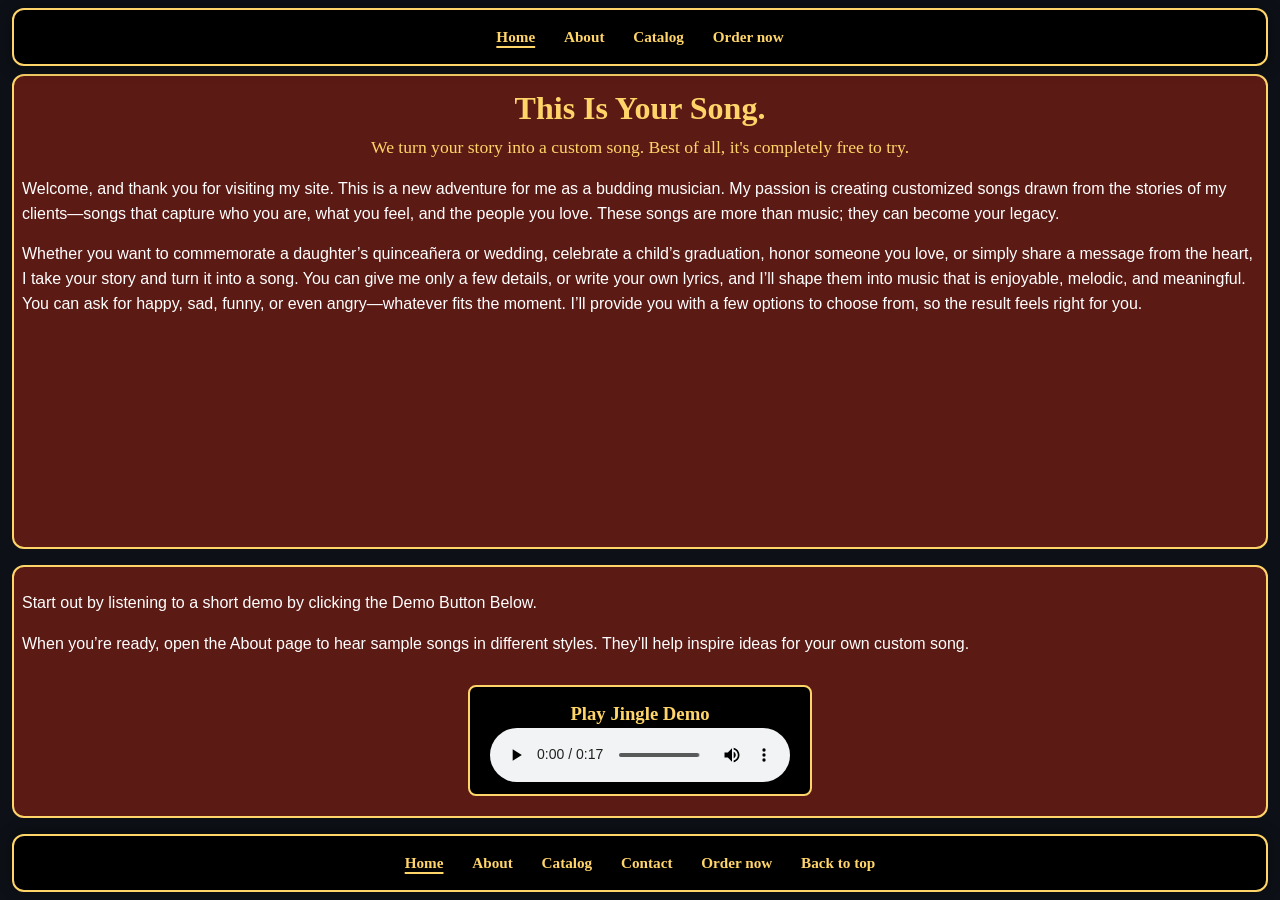
==== index.html @ 891275bf "feature: Created a shared partial footer and top nav section." ====
<!doctype html>
<html lang="en" data-site-page="home" data-site-section="root">

<head>
    <meta charset="utf-8" />
    <meta name="viewport" content="width=device-width, initial-scale=1, viewport-fit=cover" />
    <title>This Is Your Song — Home</title>
    <link rel="stylesheet" href="assets/style.css">
</head>

<body id="top">

    <nav class="site-nav" aria-label="Main navigation">
        <div class="site-nav-inner" id="site-nav-inner"></div>
    </nav>

    <!-- *<header class="card">* is the HOMEPAGE HEADER SECTION. <header> contains <h1> and <h2> for accessibility and semantic structure. The .card class applies the site’s framed card style to visually separate this section from the main content and footer.  
  
    - *<h1>*: Defines the primary heading of the page ("This Is Your Song"), critical for screen readers and SEO.
    - *<h2>*: Provides a supporting subtitle that gives more context to the site purpose.

    Placing them at the top establishes the visual and structural hierarchy immediately when the page loads.
-->
    <header class="card">
        <h1>This Is Your Song.</h1>
        <h2>We turn your story into a custom song. Best of all,
            it's completely free to try.</h2>
        <div class="inner-box">
            <p>Welcome, and thank you for visiting my site. This is a new adventure for me as a budding musician. My
                passion is creating customized songs drawn from the stories of my clients—songs that capture who you
                are, what you feel, and the people you love. These songs are more than music; they can become your
                legacy.</p>
            <p>Whether you want to commemorate a daughter’s quinceañera or wedding, celebrate a child’s graduation,
                honor someone you love, or simply share a message from the heart, I take your story and turn it into a
                song. You can give me only a few details, or write your own lyrics, and I’ll shape them into music that
                is enjoyable, melodic, and meaningful. You can ask for happy, sad, funny, or even angry—whatever fits
                the moment. I’ll provide you with a few options to choose from, so the result feels right for you.</p>
        </div>
    </header>

    <!-- *<main class="card">*: "<main>"" is the HTML5 element for the primary content of the page. It signals to browsers, search engines, and assistive technologies which part of the page is the main content.

    The *.card* class applies the site’s framed card style to visually separate this section from the header and footer.
  
    Placed here (immediately after <header>) so the user and screen readers encounter the core content first,   following a logical top-down structure.
-->
    <main class="card">

        <!-- *<div class="inner-box">* is a CONTENT WRAPPER FOR HOMEPAGE TEXT. It Groups all paragraph elements into a vertical column inside the <main> card.
  
    The .inner-box class adds padding and spacing to improve readability. This separation allows the written content to be styled independently from other elements like the audio player. 

    It is used here to logically segment the introduction from the demo player that follows. This grouping improves readability and visual structure by creating a distinct section for the introductory text.
-->
        <div class="inner-box">

            <p>
                Start out by listening to a short demo by clicking the Demo Button Below.</p>

            <p>When you’re ready, open the About page to hear sample songs in different styles.
                They’ll help inspire ideas for your own custom song.</p>
        </div>

        <!-- *<div class="jingle-box">* is the jingle demo AUDIO DEMO CONTAINER. It uses an embedded audio player so visitors can play the jingle without leaving the page. 
    
This <div> visually isolates the player from the surrounding text using a black background and gold border for emphasis.

The .jingle-box class applies custom styling (background, border, padding) to make the section stand out and signal interactivity to the user.

Placed directly after the introductory text to allow users to hear a sample before exploring further. While this could technically appear elsewhere on the page, placing it here follows a logical content-first, example-second flow that enhances usability and storytelling.
-->
        <div class="jingle-box">
            <h3>Play Jingle Demo</h3>

            <!-- *<audio controls>*: is an HTML5 AUDIO PLAYER ELEMENT. It allows users to play, pause, and control playback of an embedded audio file directly within the page using their browser's built-in media controls.

The controls attribute adds a visible interface (play/pause, timeline, volume) without requiring custom JavaScript. This ensures consistent cross-browser functionality and accessibility. 

Using the native <audio> tag avoids external plugins and provides a lightweight way to deliver audio content.

Placed inside the .jingle-box container to keep the player visually isolated and stylistically distinct from the surrounding content. If moved outside this context, it would lose its design framing and potentially confuse the visual flow of the page.
-->
            <audio controls>


                <!-- *<source src="assets/jingle.mp3" type="audio/mpeg">*: is the AUDIO SOURCE FILE for the embedded player above. It tells the <audio> element where to find the media file and what format it’s in, enabling the browser to decode and play it.

The src attribute points to a local MP3 file inside the assets directory. The type attribute explicitly declares it as audio/mpeg, which helps browsers determine compatibility and preload decisions.

Placed directly inside the <audio> element to link the playback controls with the actual media content. If omitted, the player would still render but would be non-functional.
-->
                <source src="assets/audio/jingle.mp3" type="audio/mpeg">

                <!-- *Your browser does not support the audio element.*: is the AUDIO FALLBACK MESSAGE. It displays a plain text notice to users whose browsers do not support the HTML5 <audio> element.

This ensures graceful degradation: even if the player cannot render, users receive feedback rather than seeing a blank space. While this situation is rare in modern browsers, the fallback maintains accessibility and communicates intent clearly.

Placed as the inner content of the <audio> element, so it is only shown when necessary — i.e., if the audio cannot load or play. Removing it would result in a silent failure on unsupported browsers.
-->
                Your browser does not support the audio element.
            </audio>
        </div>
    </main>

    <footer class="site-footer-nav" aria-label="Footer navigation">
        <div class="site-nav-inner" id="site-footer-inner"></div>
    </footer>
    <script src="assets/js/site-include.js" defer></script>
</body>

</html>
---- assets/style.css ----
/* style.css
   Stylesheet for Both Pages of This is your Song website */

/*This page intentionlally has exstensive comments to explain the CSS rules. It is a class project and will be used for future refentce when creating other pages*/
/* ===========================================================
   GLOBAL STYLES
   These rules apply to every page. They set the site colors,
   the page layout (header / main / footer), shared typography,
   link behavior, and reusable classes you can apply anywhere.
   =========================================================== */

/* 
THEME COLOR VARIABLES
This is the :root selector, which defines global CSS custom properties (variables). 
These values can be reused across the stylesheet to ensure consistent theming and simplify updates.

Each variable represents a visual role in the design:
--amber: Button background color
--bg:    Page background color
--card:  Background for card-style containers
--gold:  Accent color for borders and headers
--text:  Default body text color

By changing a value here, the entire site updates accordingly — a scalable, maintainable approach to theming.
*/
:root {
    --amber: #ff9a1f;
    --bg: #0d1117;
    --card: #5c1a14;
    --gold: #ffd56a;
    --text: #ffffff;
}

/* 
BASE PAGE LAYOUT GRID
Applies a 3-row grid to the entire body of the page:
- Row 1: <header> (auto height)
- Row 2: <main> (grows to fill available space)
- Row 3: <footer> (auto height)

This grid ensures consistent structure and vertical alignment on all pages.

*/
html {
    box-sizing: border-box;
    width: 100%;
    height: 100%;
    overflow-x: hidden;
    overflow-y: auto;
}

*,
*::before,
*::after {
    box-sizing: inherit;
}

body {
    margin: 0;
    width: 100%;
    min-height: 100vh;
    display: grid;
    grid-template-rows: auto 1fr auto;
    background: var(--bg);
    color: var(--text);
    font-family: Arial, sans-serif;
    line-height: 1.55;
    overflow-x: hidden;
    overflow-y: auto;
}

/* Wide screens (e.g. 2560×1440): no horizontal scrollbar; content stays within viewport */
@media (min-width: 769px) {
    html {
        overflow-x: clip;
    }

    body {
        overflow-x: clip;
    }
}

/* Grid/flex children can shrink so wide viewports do not gain a horizontal scrollbar */
body > * {
    min-width: 0;
    max-width: 100%;
}

/* 
GLOBAL HEADING STYLES
Ensures all headings use Georgia for contrast, and removes default spacing.

Used for <h1>, <h2>, and <h3> across all pages, to maintain brand consistency.
*/
h1,
h2,
h3 {
    color: var(--gold);
    font-family: Georgia, serif;
    margin: 0;
    padding: 0;
}

/* 
HEADER ALIGNMENT
Centers the <h1> and <h2> inside header elements for symmetry and readability.
Also softens <h2> appearance with smaller size and lighter weight.
*/
header h1,
header h2 {
    text-align: center;
}

header h2 {
    font-size: 1.1rem;
    font-weight: normal;
}

/* 
LINK STYLING
Makes anchor links amber for visibility and underlines them on hover to indicate interactivity.
*/
a {
    color: #ffb347;
    text-decoration: none;
}

a:hover {
    text-decoration: underline;
}

/* ===========================================================
   GLOBAL UTILITY CLASSES
   These classes can be reused on any page.
   =========================================================== */

/* 
.btn — UNIVERSAL BUTTON STYLE
Creates a stylized button using a <a> tag or any other inline element.

- Fixed height (56px, ~1 inch)
- Centered label using flexbox
- Uses the --amber and --gold theme colors
- Applies padding and border radius for visual polish

Designed to visually stand out while remaining flexible in layout.
*/
.btn {
    background: var(--amber);
    border: 2px solid var(--gold);
    border-radius: 8px;
    box-sizing: border-box;
    color: #000;
    display: flex;
    justify-content: center;
    align-items: center;
    font-weight: bold;
    height: 56px;
    padding: 0 .5rem;
    text-align: center;
    text-decoration: none;
    width: 20%;
}

/* 
.btn HOVER EFFECT
Brightens the button fill when hovered to give feedback to the user.
*/
.btn:hover {
    background: #ffb347;
}

/* 
.button-row — FLEX CONTAINER FOR BUTTONS
Horizontally aligns a row of buttons using flexbox. 
Buttons automatically wrap to a new line if the screen is too narrow.

- No vertical spacing between lines
- Horizontal gap between buttons
- Keeps layout compact and centered
*/
.button-row {
    display: flex;
    flex-wrap: wrap;
    justify-content: center;
    gap: 0 12px;
    padding: 0.5rem;
}

/* 
.button-row .btn — BUTTON RESIZING RULES
Applies sizing rules for buttons inside .button-row.

- Prevents buttons from stretching
- Ensures they remain usable on smaller screens
- Centers button text for consistency
*/
.button-row .btn {
    flex: 0 1 auto;
    min-width: 120px;
    text-align: center;
}

/* 
.card — FRAMED CONTAINER
Used for header, main content, and footer containers.
Gives each section a boxed appearance with padding, border, and radius.

- Uses max width of 92% viewport or 1920px for readability
- Adds spacing between elements vertically
*/
.card {
    background: var(--card);
    border: 2px solid var(--gold);
    border-radius: 12px;
    color: var(--text);
    display: flex;
    flex-direction: column;
    gap: 0 12px;
    margin: 8px auto;
    padding: 8px;
    width: min(1920px, calc(100% - 24px));
    max-width: 100%;
}

/* 
Ensures media like audio, video, and iframes don't overflow the .card container.
Maintains clean layout and containment.
*/
.card audio,
.card video,
.card iframe {
    max-width: 100%;
    display: block;
}

/* 
MAIN HEADING ALIGNMENT
Centers headings inside <main> for consistency with header titles and demo sections.
*/
main h1,
main h2,
main h3,
main h4,
main h5,
main h6 {
    text-align: center;
}

/* 
TEXT ALIGNMENT UTILITIES
Utility classes for aligning text without affecting layout:
- text-center, text-left, etc.
- Reusable across any element or container
*/
.text-center {
    text-align: center;
}

.text-justify {
    text-align: justify;
}

.text-left {
    text-align: left;
}

.text-right {
    text-align: right;
}

.form-field {
  width: 100%;
  max-width: min(600px, 100%);
  padding: 8px;
  margin-bottom: 10px;
  border: 1px solid var(--gold);
  border-radius: 4px;
  background-color: #000;
  color: var(--gold);
  box-sizing: border-box;
}

.form-field:focus {
  outline: none;
  border-color: var(--amber);
  background-color: #111;
}

.form-disclaimer {
  font-size: 0.8rem;
  line-height: 1.45;
  color: #c9a860;
  margin: 0.35rem 0 1rem;
  max-width: min(1200px, 100%);
}

@media (min-width: 769px) {
  .form-field {
    max-width: min(1200px, 100%);
  }
}

@media (max-width: 768px) {
  .form-field {
    max-width: 100%;
  }

  input.form-field[type="text"],
  input.form-field[type="email"] {
    min-height: 44px;
  }

  textarea.form-field {
    min-height: 10rem;
    height: auto;
    resize: vertical;
    field-sizing: content;
  }
}


/* ===========================================================
   INDEX PAGE STYLES
   These classes are used only on index.html
   =========================================================== */

/* 
.jingle-box — AUDIO PLAYER CONTAINER
Visually separates the audio player from the body text.

- Black background with gold border to draw attention
- Centered content and internal padding for clarity
*/
.jingle-box {
    background: #000;
    border: 2px solid var(--gold);
    border-radius: 8px;
    display: inline-block;
    margin: 12px auto;
    padding: 12px 20px;
    text-align: center;
    max-width: 100%;
    box-sizing: border-box;
}

/* 
.jingle-box a — STYLIZED AUDIO TEXT LINK
Applies standout style to any text links placed in the jingle box.
*/
.jingle-box a {
    color: var(--gold);
    display: block;
    font-size: 1.05rem;
    font-weight: bold;
    text-decoration: none;
}

/* ===========================================================
   ABOUT PAGE STYLES
   Used on about.html (samples + order form)
   =========================================================== */

/* 
.note-box — EXPLANATORY TEXT BLOCK
Compact text container placed below the About page heading.

- Black background, gold text
- Styled to match jingle-box but with smaller text
*/
.note-box {
    background: #000;
    border: 2px solid var(--gold);
    border-radius: 8px;
    color: var(--gold);
    font-size: 0.95rem;
    padding: 8px 12px;
    text-align: center;
}

.note-box h2 {
    font-size: 1.15rem;
    margin: 0 0 10px 0;
}

.note-box p {
    margin: 4px 0;
}

/* 
.grid-4col — SONG TILE GRID
Grid container for sample song players. Automatically fits four tiles per row on wide screens, and wraps as needed.

- Centered, max 800px width
- Flexible column sizing using minmax
*/
.grid-4col {
    display: grid;
    grid-template-columns: repeat(auto-fit, minmax(min(160px, 100%), 1fr));
    gap: 12px;
    max-width: min(800px, 100%);
    margin: 0 auto;
    padding: 0 12px;
    min-width: 0;
}

/* === Catalog Grid Layout === */

/*justify-center → centers the whole grid horizontally
    place-items-center → centers each .TIM tile in its grid cell both horizontally and vertically. */
.catalog-grid {
  display: grid;
  grid-template-columns: repeat(4, 1fr);
  gap: 1.5rem;
  justify-content: center;
}

.catalog-grid > .TIM {
  justify-self: center;
}

/* Responsive grid breakpoints */
@media (max-width: 1024px) {
  .catalog-grid {
    grid-template-columns: repeat(2, 1fr);
  }
}

@media (max-width: 640px) {
  .catalog-grid {
    grid-template-columns: 1fr;
  }
}


/* 
.TIM — SONG TILE
Each tile includes title, image, and audio player stacked vertically.

- Consistent 3-inch height and 2-inch width
- Keeps layout uniform across the sample grid
*/
.TIM {
    background: #000;
    border: 3px solid var(--gold);
    border-radius: 10px;
    box-sizing: border-box;
    display: grid;
    grid-template-rows: 1in 1in auto;
    min-height: 3in;
    height: auto;
    justify-items: center;
    align-content: start;
    padding: 0 6px;
    width: 2in;
}

/* 
.tile-title — TILE HEADER TEXT
Centers and styles the title of each song tile.
*/
.TIM .tile-title {
    width: 100%;
    display: flex;
    align-items: center;
    justify-content: center;
    text-align: center;
    color: var(--gold);
    font-size: .9rem;
    font-weight: 600;
    line-height: 1.15;
    margin: 0;
    padding: 0;
}

/* 
.tile-image — TILE IMAGE BLOCK
Centers and contains a 1x1in image inside the tile.
*/
.TIM .tile-image {
    width: 100%;
    height: 1in;
    display: flex;
    align-items: center;
    justify-content: center;
    margin: 0;
    padding: 0;
}

.TIM .tile-image img {
    width: 1in;
    height: 1in;
    object-fit: contain;
    display: block;
}

/* 
.tile-player — TILE AUDIO PLAYER
Contains and sizes the native audio player.
Ensures consistency in appearance and prevents overflow.
*/
.TIM .tile-player {
    width: 100%;
    display: flex;
    align-items: center;
    justify-content: center;
    margin: 0;
    padding: 0;
}

/* Catalog: audio + “Order similar” on one row (desktop); stacked on mobile */
.TIM .tile-player-inner {
    display: flex;
    flex-direction: row;
    align-items: center;
    justify-content: center;
    gap: 6px;
    width: 100%;
    max-width: 100%;
    box-sizing: border-box;
    flex-wrap: nowrap;
}

.TIM .tile-player audio {
    width: min(96px, 100%);
    max-width: 100%;
    height: 26px;
    display: block;
    margin: 0 auto;
    transform: scale(0.88);
    transform-origin: center center;
}

.TIM .tile-player-inner audio {
    margin: 0;
    flex-shrink: 0;
}

.TIM .btn-order-similar {
    flex: 0 1 auto;
    width: auto;
    max-width: 100%;
    min-width: 2.6rem;
    height: auto;
    min-height: 2.25rem;
    margin: 0;
    padding: 4px 6px;
    font-size: 0.58rem;
    line-height: 1.08;
    box-sizing: border-box;
    align-self: center;
    text-align: center;
    white-space: normal;
    border-width: 1px;
    display: inline-flex;
    flex-direction: column;
    align-items: center;
    justify-content: center;
}

.TIM .btn-order-similar .btn-order-stack {
    display: flex;
    flex-direction: column;
    align-items: center;
    justify-content: center;
    gap: 0;
    line-height: 1.05;
}

.TIM .btn-order-similar .btn-order-stack span {
    display: block;
}

/*
 * Catalog grid: fill the main card (no 1400px cap). Eight columns only when the
 * row is wide enough for ~8 × min tile width + gaps (~172px/col → ~1460px).
 * Below that, auto-fill drops to 7, 6… so play + order stay side by side.
 */
.catalog-page .grid-4col {
    width: 100%;
    max-width: 100%;
    min-width: 0;
    box-sizing: border-box;
}

@media (min-width: 769px) and (max-width: 1519px) {
    .catalog-page .grid-4col {
        grid-template-columns: repeat(auto-fill, minmax(172px, 1fr));
    }
}

@media (min-width: 1520px) {
    .catalog-page .grid-4col {
        grid-template-columns: repeat(8, minmax(0, 1fr));
    }
}

/* Tiles fill their grid cell so wide rows use space (play + order stay one row) */
.catalog-page .TIM {
    width: 100%;
    min-width: 0;
    max-width: none;
}

/* Catalog genre sections: labeled blocks of 8 songs, gold divider between each */
.catalog-page .catalog-main {
    display: flex;
    flex-direction: column;
    align-items: stretch;
    width: 100%;
    min-width: 0;
    gap: 0;
}

.catalog-page .catalog-section:not(:first-child) {
    border-top: 2px solid var(--gold);
    margin-top: 1.5rem;
    padding-top: 1.25rem;
}

.catalog-page .catalog-section-title {
    font-family: Georgia, serif;
    color: var(--gold);
    font-size: 1.35rem;
    font-weight: 600;
    text-align: center;
    margin: 0 0 0.85rem;
    padding: 0;
}

/* Top navigation — scrolls with page on desktop; pinned only in mobile (see @media below) */
.site-nav {
    position: relative;
    z-index: 2;
    background: #000;
    border: 2px solid var(--gold);
    border-radius: 12px;
    box-shadow: 0 2px 14px rgba(0, 0, 0, 0.5);
    width: min(1920px, calc(100% - 24px));
    max-width: 100%;
    margin: 8px auto 0;
}

.site-nav-inner {
    display: flex;
    flex-direction: row;
    flex-wrap: wrap;
    justify-content: center;
    align-items: center;
    gap: 0.25rem 1.5rem;
    width: 100%;
    max-width: 100%;
    margin: 0 auto;
    padding: 0.65rem 0.75rem;
    min-width: 0;
}

.site-nav a,
.site-footer-nav a {
    color: var(--gold);
    font-weight: 600;
    font-family: Georgia, "Times New Roman", serif;
    font-size: 0.95rem;
    text-decoration: none;
    padding: 0.3rem 0.15rem;
    background: transparent;
    border: none;
    border-radius: 0;
    -webkit-tap-highlight-color: transparent;
}

.site-nav a:hover,
.site-footer-nav a:hover {
    color: #fff;
    text-decoration: underline;
    text-underline-offset: 3px;
    filter: none;
}

.site-nav a[aria-current="page"],
.site-footer-nav a[aria-current="page"] {
    color: var(--gold);
    text-decoration: underline;
    text-underline-offset: 4px;
    text-decoration-thickness: 2px;
}

/* Footer navigation — matching .card border and radius */
.site-footer-nav {
    position: relative;
    z-index: 2;
    background: #000;
    border: 2px solid var(--gold);
    border-radius: 12px;
    box-shadow: 0 -2px 14px rgba(0, 0, 0, 0.45);
    margin: 8px auto;
    width: min(1920px, calc(100% - 24px));
    max-width: 100%;
}

/* Song grid — phones & small tablets: one card per row, vertical page scroll */
@media (max-width: 768px) {
    html,
    body {
        max-height: none;
    }

    body {
        display: block;
        min-height: 100vh;
        padding-top: calc(4.15rem + env(safe-area-inset-top, 0px));
    }

    .site-nav {
        position: fixed;
        top: calc(8px + env(safe-area-inset-top, 0px));
        left: max(12px, env(safe-area-inset-left, 0px));
        right: max(12px, env(safe-area-inset-right, 0px));
        width: auto;
        margin: 0;
        background: var(--card);
        border: 2px solid var(--gold);
        border-radius: 12px;
        box-shadow: 0 3px 10px rgba(0, 0, 0, 0.4);
        padding: 0.45rem 0.5rem 0.5rem;
        box-sizing: border-box;
    }

    .site-nav-inner {
        display: flex;
        width: 100%;
        max-width: none;
        margin: 0;
        padding: 0;
        gap: 6px;
        justify-content: stretch;
        align-items: stretch;
        flex-wrap: nowrap;
    }

    .site-nav a,
    .site-footer-nav a {
        flex: 1 1 0;
        min-width: 0;
        font-family: Arial, sans-serif;
        text-align: center;
        padding: 0.55rem 0.15rem;
        font-size: 0.75rem;
        font-weight: bold;
        color: #000;
        background: var(--amber);
        border: 2px solid var(--gold);
        border-radius: 6px;
        line-height: 1.2;
        text-decoration: none;
        text-decoration-thickness: unset;
    }

    .site-nav a[aria-current="page"],
    .site-footer-nav a[aria-current="page"] {
        background: var(--gold);
        color: #1a0a08;
        text-decoration: none;
    }

    .site-nav a:hover,
    .site-footer-nav a:hover {
        filter: brightness(1.06);
        color: #000;
        text-decoration: none;
    }

    .site-footer-nav {
        background: var(--card);
        border: 2px solid var(--gold);
        border-radius: 12px;
        padding: 0.45rem 0.5rem 0.5rem;
        margin: 8px auto;
        width: min(1920px, calc(100% - 24px));
        box-shadow: 0 -3px 10px rgba(0, 0, 0, 0.35);
        box-sizing: border-box;
    }

    .site-footer-nav .site-nav-inner {
        display: flex;
        width: 100%;
        max-width: none;
        margin: 0;
        padding: 0;
        gap: 6px;
        justify-content: stretch;
        align-items: stretch;
        flex-wrap: nowrap;
    }

    .grid-4col {
        display: flex;
        flex-direction: column;
        gap: 1rem;
        max-width: none;
        width: 100%;
        margin: 0;
        padding: 0 0.75rem 0.5rem;
        box-sizing: border-box;
    }

    .TIM {
        width: 100%;
        max-width: 100%;
        height: auto;
        box-sizing: border-box;
        grid-template-rows: auto auto auto;
        justify-self: stretch;
        padding: 0.85rem 1rem;
        gap: 0.35rem;
    }

    .TIM .tile-title {
        font-size: 1rem;
        padding-bottom: 0.25rem;
    }

    .TIM .tile-image {
        height: auto;
        min-height: 4.5rem;
    }

    .TIM .tile-image img {
        width: min(5.5rem, 28vw);
        height: min(5.5rem, 28vw);
    }

    .TIM .tile-player {
        width: 100%;
    }

    .TIM .tile-player-inner {
        flex-direction: column;
        align-items: center;
        justify-content: center;
        gap: 0.5rem;
        flex-wrap: nowrap;
    }

    .TIM .tile-player audio {
        width: min(100%, calc(100% - 2rem));
        max-width: 340px;
        height: 36px;
        transform: none;
        margin: 0 auto;
    }

    .TIM .btn-order-similar {
        width: 100%;
        max-width: 280px;
        flex: 0 0 auto;
        min-height: 40px;
        padding: 6px 10px;
        font-size: 0.72rem;
        border-width: 2px;
        white-space: normal;
        order: 1;
    }

    .TIM .tile-player-inner audio {
        order: 0;
    }
}

/* ===========================================================
   ORDER FORM (about page)
   =========================================================== */

.sample-order-box {
    display: block;
}

.order-confirmation {
    color: var(--gold);
    font-weight: bold;
    margin-top: 1rem;
}

.order-page .order-mail-hint {
    margin: 0 0 0.75rem;
}

/* ===========================================================
   RESPONSIVE FIXES FOR MOBILE DEVICES (≤ 600px)
   =========================================================== */

@media (max-width: 600px) {
    .btn {
        width: 100%;
        min-width: unset;
        max-width: 320px;
        margin: 0 auto 8px;
    }

    .button-row {
        flex-direction: column;
        align-items: stretch;
        padding-left: 1rem;
        padding-right: 1rem;
    }
}
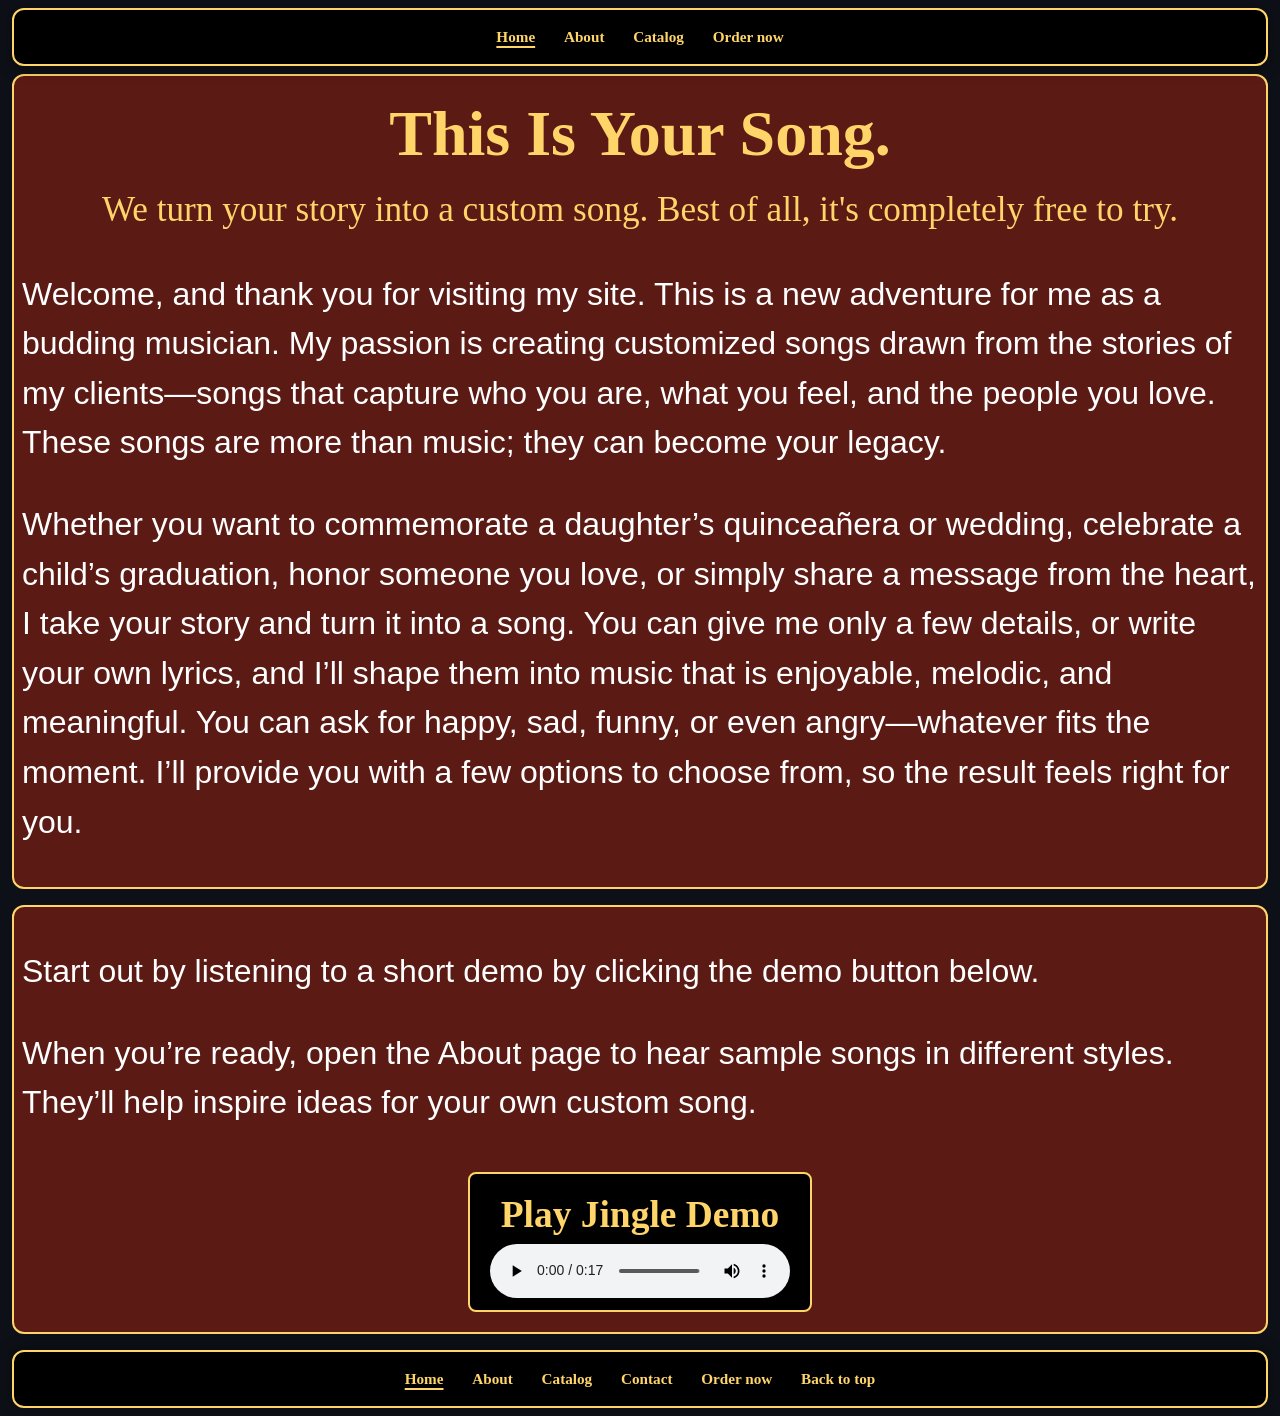
==== commit 3d49ac49: "Copy-edit site text: fix typos, punctuation, and mailto subject - About: Origin spelling, title-case" ====
--- a/index.html
+++ b/index.html
@@ -38,15 +38,15 @@
         </div>
     </header>
 
-    <!-- *<main class="card">*: "<main>"" is the HTML5 element for the primary content of the page. It signals to browsers, search engines, and assistive technologies which part of the page is the main content.
+    <!-- *<main class="card">*: "<main>" is the HTML5 element for the primary content of the page. It signals to browsers, search engines, and assistive technologies which part of the page is the main content.
 
     The *.card* class applies the site’s framed card style to visually separate this section from the header and footer.
   
-    Placed here (immediately after <header>) so the user and screen readers encounter the core content first,   following a logical top-down structure.
+    Placed here (immediately after <header>) so the user and screen readers encounter the core content first, following a logical top-down structure.
 -->
     <main class="card">
 
-        <!-- *<div class="inner-box">* is a CONTENT WRAPPER FOR HOMEPAGE TEXT. It Groups all paragraph elements into a vertical column inside the <main> card.
+        <!-- *<div class="inner-box">* is a CONTENT WRAPPER FOR HOMEPAGE TEXT. It groups all paragraph elements into a vertical column inside the <main> card.
   
     The .inner-box class adds padding and spacing to improve readability. This separation allows the written content to be styled independently from other elements like the audio player. 
 
@@ -55,7 +55,7 @@
         <div class="inner-box">
 
             <p>
-                Start out by listening to a short demo by clicking the Demo Button Below.</p>
+                Start out by listening to a short demo by clicking the demo button below.</p>
 
             <p>When you’re ready, open the About page to hear sample songs in different styles.
                 They’ll help inspire ideas for your own custom song.</p>
--- a/assets/style.css
+++ b/assets/style.css
@@ -1,7 +1,7 @@
 /* style.css
-   Stylesheet for Both Pages of This is your Song website */
-
-/*This page intentionlally has exstensive comments to explain the CSS rules. It is a class project and will be used for future refentce when creating other pages*/
+   Stylesheet for the This Is Your Song site */
+
+/*This page intentionally has extensive comments to explain the CSS rules. It is a class project and will be used for future reference when creating other pages*/
 /* ===========================================================
    GLOBAL STYLES
    These rules apply to every page. They set the site colors,
@@ -29,6 +29,12 @@
     --card: #5c1a14;
     --gold: #ffd56a;
     --text: #ffffff;
+    /* Shared outer width for nav, footer, and every .card (header / section / main) */
+    --site-max-width: 2100px;
+    --site-horizontal-inset: 24px;
+    /* Standard paragraph size; proportional text uses calc(var(--font-p) * …). Fixed UI uses --font-ui. */
+    --font-p: 2rem;
+    --font-ui: 1rem;
 }
 
 /* 
@@ -69,6 +75,15 @@
     overflow-y: auto;
 }
 
+p {
+    font-size: var(--font-p);
+}
+
+/* Broken-image fallback uses this font size instead of inheriting .card / --font-p */
+img {
+    font-size: 1rem;
+}
+
 /* Wide screens (e.g. 2560×1440): no horizontal scrollbar; content stays within viewport */
 @media (min-width: 769px) {
     html {
@@ -112,7 +127,7 @@
 }
 
 header h2 {
-    font-size: 1.1rem;
+    font-size: calc(var(--font-p) * 1.1);
     font-weight: normal;
 }
 
@@ -154,6 +169,7 @@
     display: flex;
     justify-content: center;
     align-items: center;
+    font-size: var(--font-ui);
     font-weight: bold;
     height: 56px;
     padding: 0 .5rem;
@@ -206,21 +222,29 @@
 Used for header, main content, and footer containers.
 Gives each section a boxed appearance with padding, border, and radius.
 
-- Uses max width of 92% viewport or 1920px for readability
+- Uses --site-max-width and --site-horizontal-inset (same as nav/footer)
 - Adds spacing between elements vertically
 */
 .card {
     background: var(--card);
     border: 2px solid var(--gold);
     border-radius: 12px;
+    box-sizing: border-box;
     color: var(--text);
     display: flex;
     flex-direction: column;
+    font-size: var(--font-p);
     gap: 0 12px;
     margin: 8px auto;
+    max-width: 100%;
+    min-width: 0;
     padding: 8px;
-    width: min(1920px, calc(100% - 24px));
-    max-width: 100%;
+    width: min(var(--site-max-width), calc(100% - var(--site-horizontal-inset)));
+}
+
+/* Prevent wide grids/tiles from visually widening <main> past other .card blocks */
+main.card {
+    overflow-x: clip;
 }
 
 /* 
@@ -279,6 +303,7 @@
   background-color: #000;
   color: var(--gold);
   box-sizing: border-box;
+  font-size: var(--font-ui);
 }
 
 .form-field:focus {
@@ -288,7 +313,7 @@
 }
 
 .form-disclaimer {
-  font-size: 0.8rem;
+  font-size: calc(var(--font-p) * 0.8);
   line-height: 1.45;
   color: #c9a860;
   margin: 0.35rem 0 1rem;
@@ -351,7 +376,7 @@
 .jingle-box a {
     color: var(--gold);
     display: block;
-    font-size: 1.05rem;
+    font-size: calc(var(--font-p) * 1.05);
     font-weight: bold;
     text-decoration: none;
 }
@@ -373,17 +398,18 @@
     border: 2px solid var(--gold);
     border-radius: 8px;
     color: var(--gold);
-    font-size: 0.95rem;
+    font-size: calc(var(--font-p) * 0.75);
     padding: 8px 12px;
     text-align: center;
 }
 
 .note-box h2 {
-    font-size: 1.15rem;
+    font-size: 1.211em;
     margin: 0 0 10px 0;
 }
 
 .note-box p {
+    font-size: inherit;
     margin: 4px 0;
 }
 
@@ -466,11 +492,66 @@
     justify-content: center;
     text-align: center;
     color: var(--gold);
-    font-size: .9rem;
+    font-size: calc(var(--font-p) * 0.9);
     font-weight: 600;
     line-height: 1.15;
     margin: 0;
     padding: 0;
+}
+
+/* About + catalog TIMs: title row grows with wrapping; titles scale with tile width (cap 0.72× --font-p) */
+.about-page .TIM,
+.catalog-page .TIM {
+    container-type: inline-size;
+    grid-template-rows: auto 1fr auto;
+    row-gap: 8px;
+    padding: 8px 6px;
+    align-content: start;
+    box-sizing: border-box;
+}
+
+.about-page .TIM .tile-image,
+.catalog-page .TIM .tile-image {
+    height: 100%;
+    min-height: 0;
+    align-self: stretch;
+}
+
+.about-page .TIM .tile-image img,
+.catalog-page .TIM .tile-image img {
+    width: 1in;
+    height: 1in;
+    max-width: 100%;
+    max-height: 100%;
+    object-fit: contain;
+}
+
+.about-page .TIM .tile-title,
+.catalog-page .TIM .tile-title {
+    font-size: clamp(0.65rem, 12cqi, calc(var(--font-p) * 0.72));
+    line-height: 1.12;
+    min-width: 0;
+    max-width: 100%;
+    box-sizing: border-box;
+    padding-inline: 2px;
+    overflow-wrap: break-word;
+    word-wrap: break-word;
+    hyphens: auto;
+}
+
+.about-header-tim-wrap {
+    display: flex;
+    justify-content: center;
+    align-items: center;
+    width: 100%;
+}
+
+/* About header only: TIM after intro copy; 16px space above card bottom border */
+.about-page header.card .about-header-tim-wrap {
+    margin-top: 0.75rem;
+    margin-left: auto;
+    margin-right: auto;
+    margin-bottom: 16px;
 }
 
 /* 
@@ -602,14 +683,22 @@
     max-width: none;
 }
 
-/* Catalog genre sections: labeled blocks of 8 songs, gold divider between each */
+/* Catalog genre sections: labeled blocks of 8 songs, gold divider between each.
+   Do not set width: 100% here — it overrides .card and breaks the site max-width cap. */
 .catalog-page .catalog-main {
+    align-items: stretch;
     display: flex;
     flex-direction: column;
-    align-items: stretch;
-    width: 100%;
+    gap: 0;
+    max-width: 100%;
     min-width: 0;
-    gap: 0;
+}
+
+/* Keep each genre block inside the main card when the grid reflows */
+.catalog-page .catalog-section {
+    box-sizing: border-box;
+    max-width: 100%;
+    min-width: 0;
 }
 
 .catalog-page .catalog-section:not(:first-child) {
@@ -621,7 +710,7 @@
 .catalog-page .catalog-section-title {
     font-family: Georgia, serif;
     color: var(--gold);
-    font-size: 1.35rem;
+    font-size: calc(var(--font-p) * 1.35);
     font-weight: 600;
     text-align: center;
     margin: 0 0 0.85rem;
@@ -636,7 +725,7 @@
     border: 2px solid var(--gold);
     border-radius: 12px;
     box-shadow: 0 2px 14px rgba(0, 0, 0, 0.5);
-    width: min(1920px, calc(100% - 24px));
+    width: min(var(--site-max-width), calc(100% - var(--site-horizontal-inset)));
     max-width: 100%;
     margin: 8px auto 0;
 }
@@ -694,7 +783,7 @@
     border-radius: 12px;
     box-shadow: 0 -2px 14px rgba(0, 0, 0, 0.45);
     margin: 8px auto;
-    width: min(1920px, calc(100% - 24px));
+    width: min(var(--site-max-width), calc(100% - var(--site-horizontal-inset)));
     max-width: 100%;
 }
 
@@ -776,7 +865,7 @@
         border-radius: 12px;
         padding: 0.45rem 0.5rem 0.5rem;
         margin: 8px auto;
-        width: min(1920px, calc(100% - 24px));
+        width: min(var(--site-max-width), calc(100% - var(--site-horizontal-inset)));
         box-shadow: 0 -3px 10px rgba(0, 0, 0, 0.35);
         box-sizing: border-box;
     }
@@ -815,8 +904,16 @@
         gap: 0.35rem;
     }
 
+    .about-page .TIM,
+    .catalog-page .TIM {
+        grid-template-rows: auto auto auto;
+        row-gap: 8px;
+        padding-top: max(8px, 0.85rem);
+        padding-bottom: max(8px, 0.85rem);
+    }
+
     .TIM .tile-title {
-        font-size: 1rem;
+        font-size: var(--font-p);
         padding-bottom: 0.25rem;
     }
 
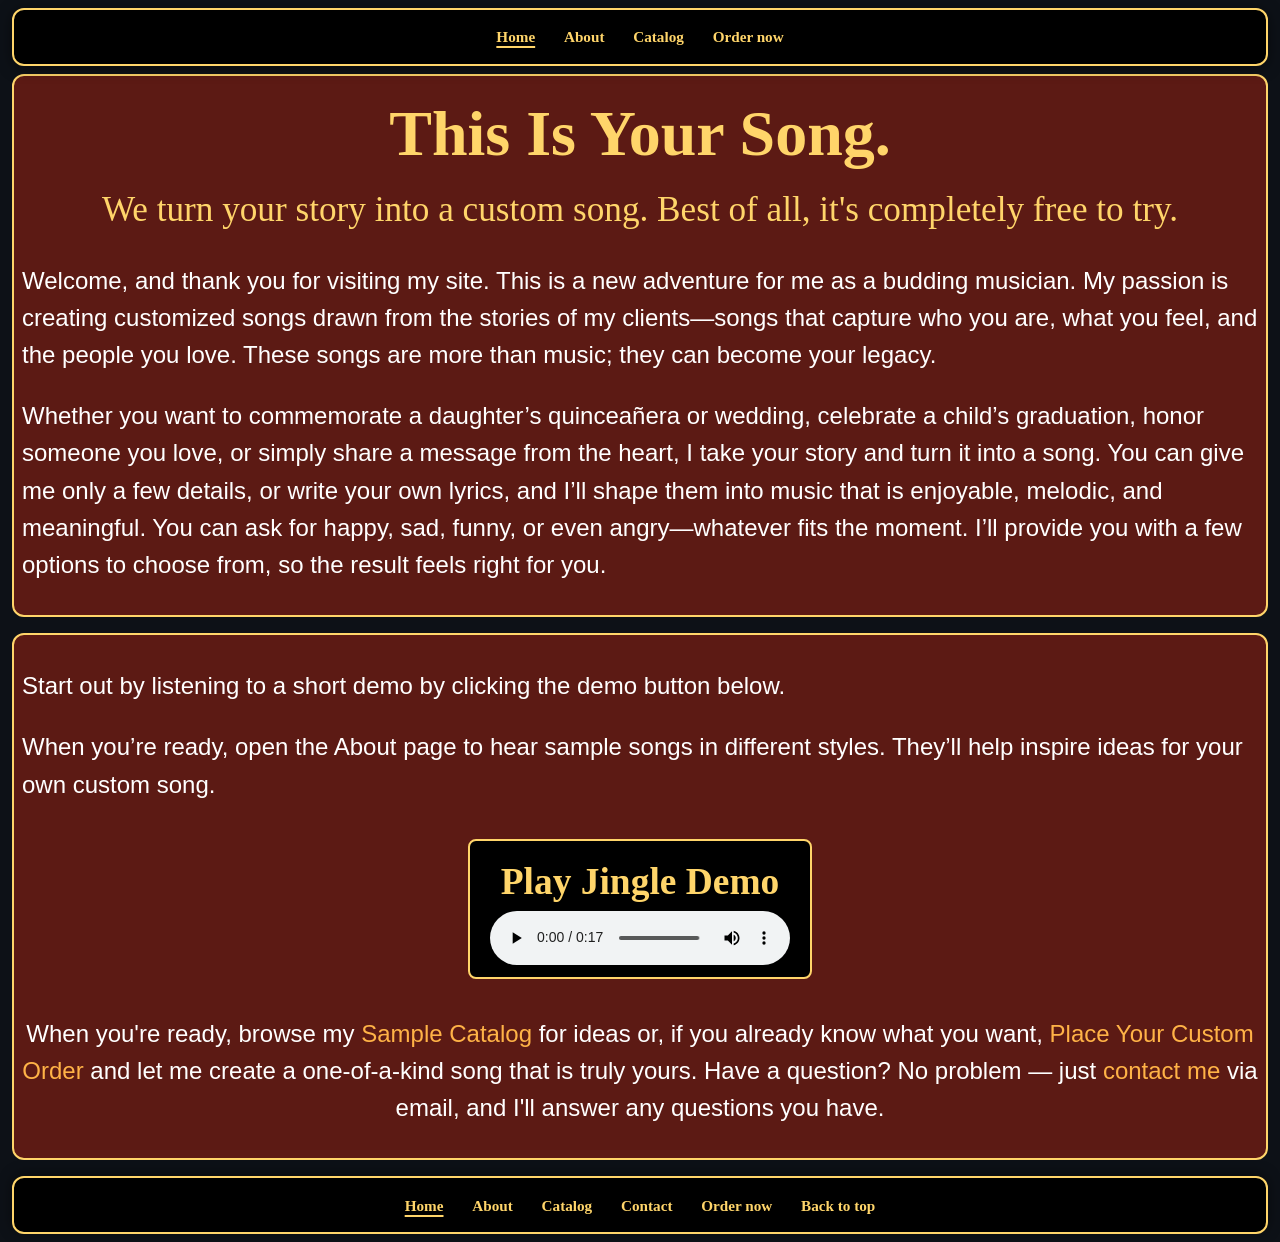
==== commit 72dd5a93: "Add CallToAction shared component via site-include.js Inject CTA HTML from renderCallToAction; empty" ====
--- a/index.html
+++ b/index.html
@@ -1,31 +1,64 @@
 <!doctype html>
+<!--
+  STUDY GUIDE (home page): This file pairs with assets/style.css and assets/js/site-include.js.
+  When you read the CSS, look up display, flex-direction, grid-template-rows, width, max-width,
+  min-width, padding, margin, box-sizing, gap, and overflow; those properties decide how boxes are
+  sized and how they participate in normal flow versus flex or grid formatting contexts.
+  When you read the JavaScript, watch how the script locates nodes in the live DOM tree and assigns
+  innerHTML, which replaces the entire markup inside a container in one step.
+-->
 <html lang="en" data-site-page="home" data-site-section="root">
 
 <head>
     <meta charset="utf-8" />
     <meta name="viewport" content="width=device-width, initial-scale=1, viewport-fit=cover" />
     <title>This Is Your Song — Home</title>
+    <!--
+  The stylesheet is applied to the whole document. Rules cascade from global selectors (html, body)
+  into every section below; later rules and more specific selectors override earlier ones when they
+  conflict. Inspect .card and .site-nav in the CSS file to see flex containers that stack or align
+  their children without you adding extra wrapper markup beyond what you see here.
+-->
     <link rel="stylesheet" href="assets/style.css">
 </head>
 
+<!--
+  The root element carries data-site-section="root" and data-site-page="home" so site-include.js can
+  read document.documentElement.dataset and build correct relative URLs for links. Those attributes do
+  not change layout by themselves; they are inputs to JavaScript that runs after the parser has built
+  the DOM. The script then writes anchor elements into the empty divs in the nav and footer.
+-->
 <body id="top">
+    <!--
+  Global CSS gives body display: grid with three rows (auto, 1fr, auto), so the main column of the
+  page stretches vertically between the nav band and the footer while the nav and footer rows take
+  only the height their content needs. min-width: 0 on direct children of body prevents flex and
+  grid items from refusing to shrink, which would otherwise cause unwanted horizontal overflow.
+-->
 
     <nav class="site-nav" aria-label="Main navigation">
+        <!--
+  This div starts empty in the HTML file. After DOMContentLoaded, site-include.js sets
+  site-nav-inner.innerHTML to a string of anchor elements. The browser parses that string into real
+  nodes attached under this div, so the navigation structure you see in DevTools was produced by
+  JavaScript, not by static markup. The nav layout (centering links, wrapping on small widths) comes
+  from .site-nav and .site-nav-inner in CSS, which use flexbox.
+-->
         <div class="site-nav-inner" id="site-nav-inner"></div>
     </nav>
 
-    <!-- *<header class="card">* is the HOMEPAGE HEADER SECTION. <header> contains <h1> and <h2> for accessibility and semantic structure. The .card class applies the site’s framed card style to visually separate this section from the main content and footer.  
-  
-    - *<h1>*: Defines the primary heading of the page ("This Is Your Song"), critical for screen readers and SEO.
-    - *<h2>*: Provides a supporting subtitle that gives more context to the site purpose.
-
-    Placing them at the top establishes the visual and structural hierarchy immediately when the page loads.
+    <!--
+  .card is a flex container with flex-direction: column, so the heading, subtitle, and following
+  blocks stack top to bottom in document order. width uses min() to cap the box relative to the
+  viewport while margin: auto centers the card in the available horizontal space. Padding increases
+  the area inside the border box before content begins; compare content-box versus border-box in
+  your course materials to see why box-sizing matters for width calculations.
 -->
     <header class="card">
         <h1>This Is Your Song.</h1>
         <h2>We turn your story into a custom song. Best of all,
             it's completely free to try.</h2>
-        <div class="inner-box">
+        <div>
             <p>Welcome, and thank you for visiting my site. This is a new adventure for me as a budding musician. My
                 passion is creating customized songs drawn from the stories of my clients—songs that capture who you
                 are, what you feel, and the people you love. These songs are more than music; they can become your
@@ -38,21 +71,19 @@
         </div>
     </header>
 
-    <!-- *<main class="card">*: "<main>" is the HTML5 element for the primary content of the page. It signals to browsers, search engines, and assistive technologies which part of the page is the main content.
-
-    The *.card* class applies the site’s framed card style to visually separate this section from the header and footer.
-  
-    Placed here (immediately after <header>) so the user and screen readers encounter the core content first, following a logical top-down structure.
+    <!--
+  main.card reuses the same flex column layout as the header. main.card also sets overflow-x: clip so
+  wide replaced content (for example native audio controls) cannot expand the card past the width
+  established by siblings on other pages; on the home page the effect is mostly defensive.
 -->
     <main class="card">
 
-        <!-- *<div class="inner-box">* is a CONTENT WRAPPER FOR HOMEPAGE TEXT. It groups all paragraph elements into a vertical column inside the <main> card.
-  
-    The .inner-box class adds padding and spacing to improve readability. This separation allows the written content to be styled independently from other elements like the audio player. 
-
-    It is used here to logically segment the introduction from the demo player that follows. This grouping improves readability and visual structure by creating a distinct section for the introductory text.
+        <!--
+  This anonymous div groups two paragraphs into one block-level box before the jingle section.
+  The flex parent (.card) treats this div as a single flex item, so the two paragraphs stay
+  together in the vertical stack. No JavaScript touches this region on the home page.
 -->
-        <div class="inner-box">
+        <div>
 
             <p>
                 Start out by listening to a short demo by clicking the demo button below.</p>
@@ -61,51 +92,44 @@
                 They’ll help inspire ideas for your own custom song.</p>
         </div>
 
-        <!-- *<div class="jingle-box">* is the jingle demo AUDIO DEMO CONTAINER. It uses an embedded audio player so visitors can play the jingle without leaving the page. 
-    
-This <div> visually isolates the player from the surrounding text using a black background and gold border for emphasis.
-
-The .jingle-box class applies custom styling (background, border, padding) to make the section stand out and signal interactivity to the user.
-
-Placed directly after the introductory text to allow users to hear a sample before exploring further. While this could technically appear elsewhere on the page, placing it here follows a logical content-first, example-second flow that enhances usability and storytelling.
+        <!--
+  .jingle-box is display: inline-block with horizontal margins set to auto inside a flex column
+  parent, which is a common pattern to shrink-wrap the box to its content while still centering
+  it along the cross axis of the flex container. max-width: 100% keeps the box from exceeding
+  the card width on narrow viewports. Inside, rules on .card audio cap media elements at 100% of
+  the container so the control bar does not spill out of the card.
 -->
         <div class="jingle-box">
             <h3>Play Jingle Demo</h3>
 
-            <!-- *<audio controls>*: is an HTML5 AUDIO PLAYER ELEMENT. It allows users to play, pause, and control playback of an embedded audio file directly within the page using their browser's built-in media controls.
-
-The controls attribute adds a visible interface (play/pause, timeline, volume) without requiring custom JavaScript. This ensures consistent cross-browser functionality and accessibility. 
-
-Using the native <audio> tag avoids external plugins and provides a lightweight way to deliver audio content.
-
-Placed inside the .jingle-box container to keep the player visually isolated and stylistically distinct from the surrounding content. If moved outside this context, it would lose its design framing and potentially confuse the visual flow of the page.
--->
             <audio controls>
 
 
-                <!-- *<source src="assets/jingle.mp3" type="audio/mpeg">*: is the AUDIO SOURCE FILE for the embedded player above. It tells the <audio> element where to find the media file and what format it’s in, enabling the browser to decode and play it.
-
-The src attribute points to a local MP3 file inside the assets directory. The type attribute explicitly declares it as audio/mpeg, which helps browsers determine compatibility and preload decisions.
-
-Placed directly inside the <audio> element to link the playback controls with the actual media content. If omitted, the player would still render but would be non-functional.
--->
                 <source src="assets/audio/jingle.mp3" type="audio/mpeg">
 
-                <!-- *Your browser does not support the audio element.*: is the AUDIO FALLBACK MESSAGE. It displays a plain text notice to users whose browsers do not support the HTML5 <audio> element.
-
-This ensures graceful degradation: even if the player cannot render, users receive feedback rather than seeing a blank space. While this situation is rare in modern browsers, the fallback maintains accessibility and communicates intent clearly.
-
-Placed as the inner content of the <audio> element, so it is only shown when necessary — i.e., if the audio cannot load or play. Removing it would result in a silent failure on unsupported browsers.
--->
                 Your browser does not support the audio element.
             </audio>
         </div>
+
+        <!-- Copy for this block lives in assets/js/site-include.js (renderCallToAction). -->
+        <section class="CallToAction" id="site-call-to-action" aria-label="Next steps: catalog, order, or contact"></section>
+
     </main>
 
     <footer class="site-footer-nav" aria-label="Footer navigation">
+        <!--
+  Same injection target pattern as the top nav: JavaScript fills site-footer-inner with anchors,
+  including mailto and in-page links. Footer layout mirrors the nav flex rules so the link row
+  behaves consistently at different breakpoints (see media queries affecting .site-footer-nav).
+-->
         <div class="site-nav-inner" id="site-footer-inner"></div>
     </footer>
+    <!--
+  defer delays execution until HTML parsing finishes, so the DOM nodes above exist when the script
+  runs. The script queries getElementById and writes innerHTML; the outcome is a DOM mutation: new
+  elements appear under the placeholder divs after load.
+-->
     <script src="assets/js/site-include.js" defer></script>
 </body>
 
-</html>+</html>
--- a/assets/style.css
+++ b/assets/style.css
@@ -32,7 +32,7 @@
     /* Shared outer width for nav, footer, and every .card (header / section / main) */
     --site-max-width: 2100px;
     --site-horizontal-inset: 24px;
-    /* Standard paragraph size; proportional text uses calc(var(--font-p) * …). Fixed UI uses --font-ui. */
+    /* Card / scale token for headings and derived sizes; body paragraphs use 1.5rem in the p rule below. Fixed UI uses --font-ui. */
     --font-p: 2rem;
     --font-ui: 1rem;
 }
@@ -76,7 +76,7 @@
 }
 
 p {
-    font-size: var(--font-p);
+    font-size: 1.5rem;
 }
 
 /* Broken-image fallback uses this font size instead of inheriting .card / --font-p */
@@ -187,37 +187,6 @@
 }
 
 /* 
-.button-row — FLEX CONTAINER FOR BUTTONS
-Horizontally aligns a row of buttons using flexbox. 
-Buttons automatically wrap to a new line if the screen is too narrow.
-
-- No vertical spacing between lines
-- Horizontal gap between buttons
-- Keeps layout compact and centered
-*/
-.button-row {
-    display: flex;
-    flex-wrap: wrap;
-    justify-content: center;
-    gap: 0 12px;
-    padding: 0.5rem;
-}
-
-/* 
-.button-row .btn — BUTTON RESIZING RULES
-Applies sizing rules for buttons inside .button-row.
-
-- Prevents buttons from stretching
-- Ensures they remain usable on smaller screens
-- Centers button text for consistency
-*/
-.button-row .btn {
-    flex: 0 1 auto;
-    min-width: 120px;
-    text-align: center;
-}
-
-/* 
 .card — FRAMED CONTAINER
 Used for header, main content, and footer containers.
 Gives each section a boxed appearance with padding, border, and radius.
@@ -274,23 +243,11 @@
 /* 
 TEXT ALIGNMENT UTILITIES
 Utility classes for aligning text without affecting layout:
-- text-center, text-left, etc.
+- text-center
 - Reusable across any element or container
 */
 .text-center {
     text-align: center;
-}
-
-.text-justify {
-    text-align: justify;
-}
-
-.text-left {
-    text-align: left;
-}
-
-.text-right {
-    text-align: right;
 }
 
 .form-field {
@@ -369,6 +326,14 @@
     box-sizing: border-box;
 }
 
+/*
+.CallToAction — reusable CTA (content injected by site-include.js into #site-call-to-action)
+display: contents keeps layout identical to a lone <p> inside main — the section is semantic only.
+*/
+.CallToAction {
+    display: contents;
+}
+
 /* 
 .jingle-box a — STYLIZED AUDIO TEXT LINK
 Applies standout style to any text links placed in the jingle box.
@@ -429,35 +394,6 @@
     padding: 0 12px;
     min-width: 0;
 }
-
-/* === Catalog Grid Layout === */
-
-/*justify-center → centers the whole grid horizontally
-    place-items-center → centers each .TIM tile in its grid cell both horizontally and vertically. */
-.catalog-grid {
-  display: grid;
-  grid-template-columns: repeat(4, 1fr);
-  gap: 1.5rem;
-  justify-content: center;
-}
-
-.catalog-grid > .TIM {
-  justify-self: center;
-}
-
-/* Responsive grid breakpoints */
-@media (max-width: 1024px) {
-  .catalog-grid {
-    grid-template-columns: repeat(2, 1fr);
-  }
-}
-
-@media (max-width: 640px) {
-  .catalog-grid {
-    grid-template-columns: 1fr;
-  }
-}
-
 
 /* 
 .TIM — SONG TILE
@@ -552,6 +488,41 @@
     margin-left: auto;
     margin-right: auto;
     margin-bottom: 16px;
+}
+
+/*
+.AboutFeature — FEATURED TIM (about header “We Are the Guard” only)
+Larger square art area than grid TIMs: matches 384×384 asset/placeholder intent; not subject to 1in tile-image caps.
+*/
+.about-page .TIM.AboutFeature {
+    width: min(384px, 100%);
+    max-width: 100%;
+    box-sizing: border-box;
+    grid-template-rows: auto auto auto;
+    row-gap: 10px;
+}
+
+.about-page .TIM.AboutFeature .tile-title {
+    font-size: clamp(0.75rem, 4cqi, calc(var(--font-p) * 0.95));
+}
+
+.about-page .TIM.AboutFeature .tile-image {
+    width: 100%;
+    max-width: 384px;
+    height: auto;
+    aspect-ratio: 1 / 1;
+    min-height: 0;
+    align-self: center;
+    padding: 8px;
+    box-sizing: border-box;
+}
+
+.about-page .TIM.AboutFeature .tile-image img {
+    width: 100%;
+    height: 100%;
+    max-width: 384px;
+    max-height: 384px;
+    object-fit: contain;
 }
 
 /* 
@@ -993,11 +964,4 @@
         max-width: 320px;
         margin: 0 auto 8px;
     }
-
-    .button-row {
-        flex-direction: column;
-        align-items: stretch;
-        padding-left: 1rem;
-        padding-right: 1rem;
-    }
-}
+}
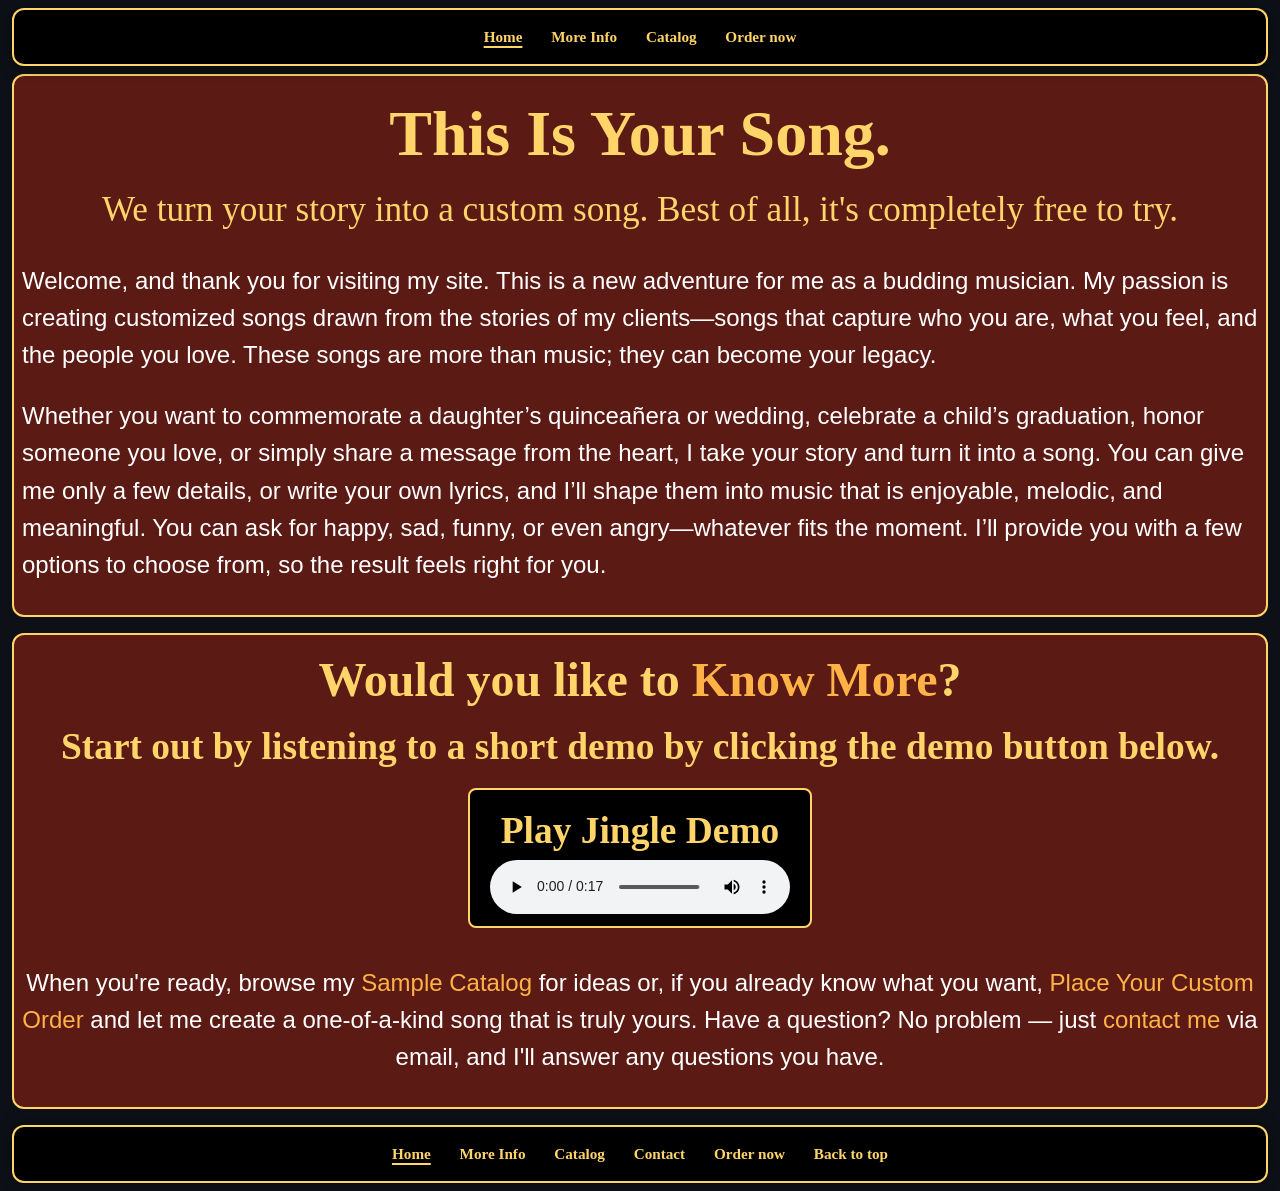
==== commit 6078382c: "Rename About to More Info and refresh home main copy - Rename contents/about.html to more-info.html;" ====
--- a/index.html
+++ b/index.html
@@ -79,17 +79,14 @@
     <main class="card">
 
         <!--
-  This anonymous div groups two paragraphs into one block-level box before the jingle section.
-  The flex parent (.card) treats this div as a single flex item, so the two paragraphs stay
-  together in the vertical stack. No JavaScript touches this region on the home page.
+  This anonymous div groups two headings before the jingle section.
+  The flex parent (.card) treats this div as a single flex item. No JavaScript touches this region on the home page.
 -->
         <div>
 
-            <p>
-                Start out by listening to a short demo by clicking the demo button below.</p>
+            <h2 class="text-center">Would you like to <a href="contents/more-info.html#top">Know More</a>?</h2>
 
-            <p>When you’re ready, open the About page to hear sample songs in different styles.
-                They’ll help inspire ideas for your own custom song.</p>
+            <h3 class="text-center">Start out by listening to a short demo by clicking the demo button below.</h3>
         </div>
 
         <!--
--- a/assets/style.css
+++ b/assets/style.css
@@ -326,14 +326,6 @@
     box-sizing: border-box;
 }
 
-/*
-.CallToAction — reusable CTA (content injected by site-include.js into #site-call-to-action)
-display: contents keeps layout identical to a lone <p> inside main — the section is semantic only.
-*/
-.CallToAction {
-    display: contents;
-}
-
 /* 
 .jingle-box a — STYLIZED AUDIO TEXT LINK
 Applies standout style to any text links placed in the jingle box.
@@ -491,7 +483,7 @@
 }
 
 /*
-.AboutFeature — FEATURED TIM (about header “We Are the Guard” only)
+.AboutFeature — FEATURED TIM (about header "We Are the Guard" only)
 Larger square art area than grid TIMs: matches 384×384 asset/placeholder intent; not subject to 1in tile-image caps.
 */
 .about-page .TIM.AboutFeature {
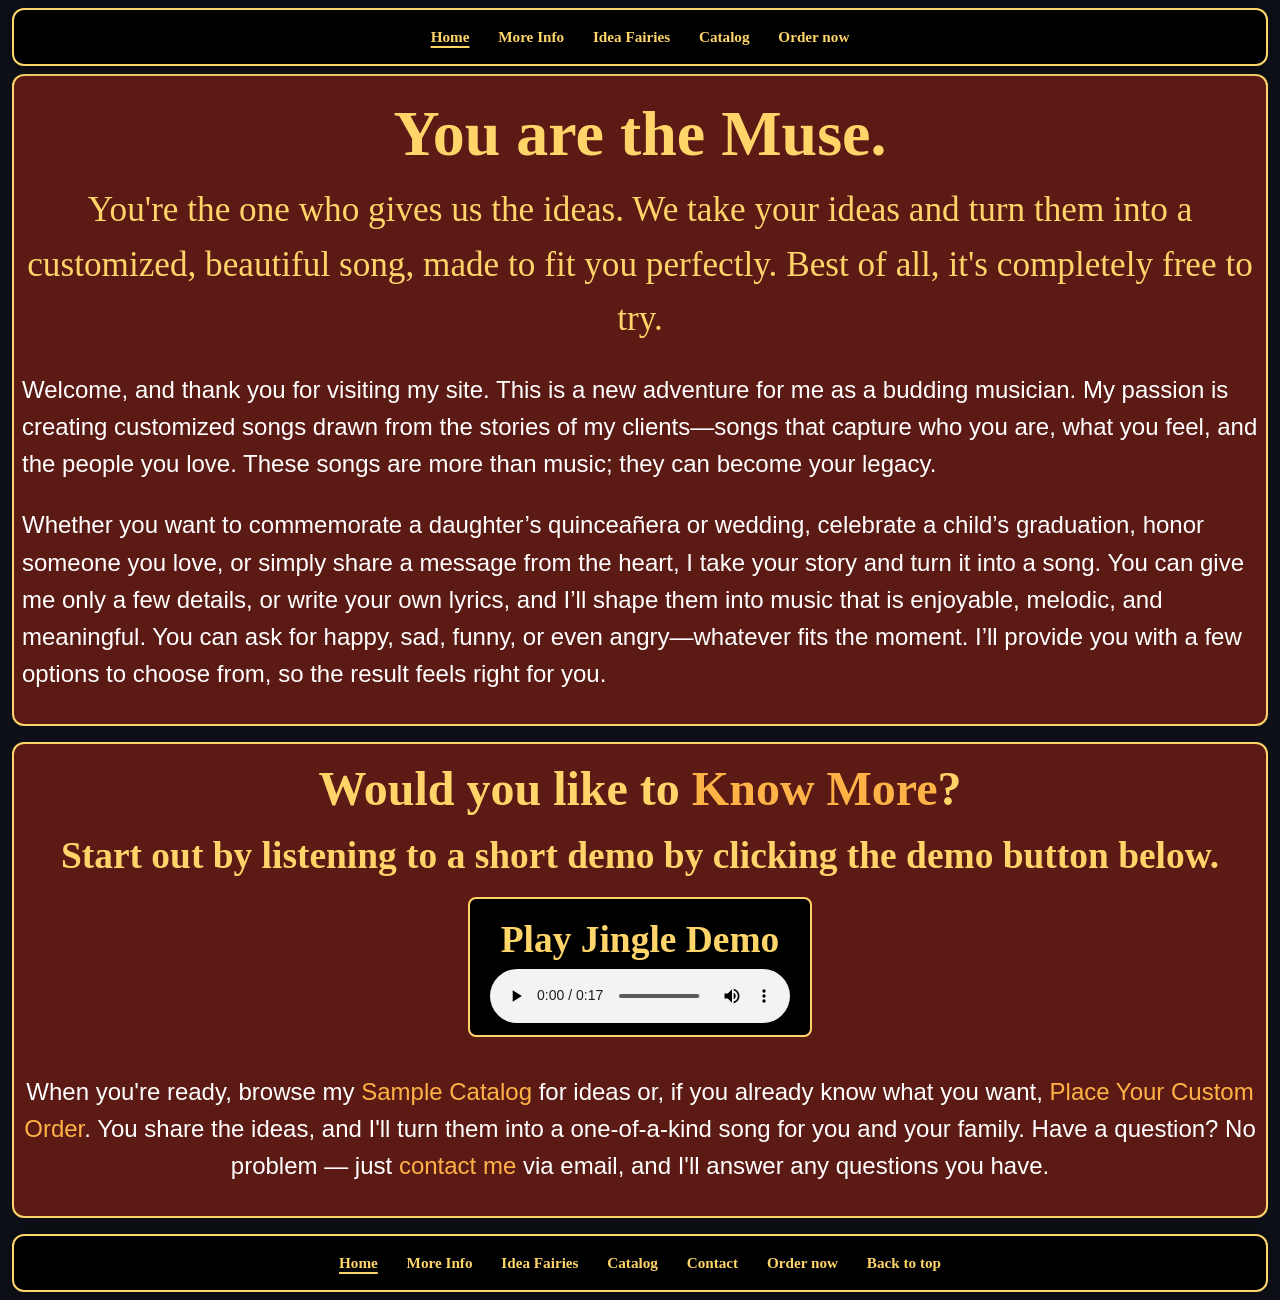
==== commit 689c0a86: "change model to muse" ====
--- a/index.html
+++ b/index.html
@@ -12,7 +12,7 @@
 <head>
     <meta charset="utf-8" />
     <meta name="viewport" content="width=device-width, initial-scale=1, viewport-fit=cover" />
-    <title>This Is Your Song — Home</title>
+    <title>You are the Muse — Home</title>
     <!--
   The stylesheet is applied to the whole document. Rules cascade from global selectors (html, body)
   into every section below; later rules and more specific selectors override earlier ones when they
@@ -55,8 +55,9 @@
   your course materials to see why box-sizing matters for width calculations.
 -->
     <header class="card">
-        <h1>This Is Your Song.</h1>
-        <h2>We turn your story into a custom song. Best of all,
+        <h1>You are the Muse.</h1>
+        <h2>You're the one who gives us the ideas. We take your ideas and turn them
+            into a customized, beautiful song, made to fit you perfectly. Best of all,
             it's completely free to try.</h2>
         <div>
             <p>Welcome, and thank you for visiting my site. This is a new adventure for me as a budding musician. My
--- a/assets/style.css
+++ b/assets/style.css
@@ -1,5 +1,5 @@
 /* style.css
-   Stylesheet for the This Is Your Song site */
+   Stylesheet for the You are the Muse site */
 
 /*This page intentionally has extensive comments to explain the CSS rules. It is a class project and will be used for future reference when creating other pages*/
 /* ===========================================================
@@ -326,6 +326,14 @@
     box-sizing: border-box;
 }
 
+/*
+.CallToAction — reusable CTA (content injected by site-include.js into #site-call-to-action)
+display: contents keeps layout identical to a lone <p> inside main — the section is semantic only.
+*/
+.CallToAction {
+    display: contents;
+}
+
 /* 
 .jingle-box a — STYLIZED AUDIO TEXT LINK
 Applies standout style to any text links placed in the jingle box.
@@ -483,7 +491,7 @@
 }
 
 /*
-.AboutFeature — FEATURED TIM (about header "We Are the Guard" only)
+.AboutFeature — FEATURED TIM (about header “We Are the Guard” only)
 Larger square art area than grid TIMs: matches 384×384 asset/placeholder intent; not subject to 1in tile-image caps.
 */
 .about-page .TIM.AboutFeature {
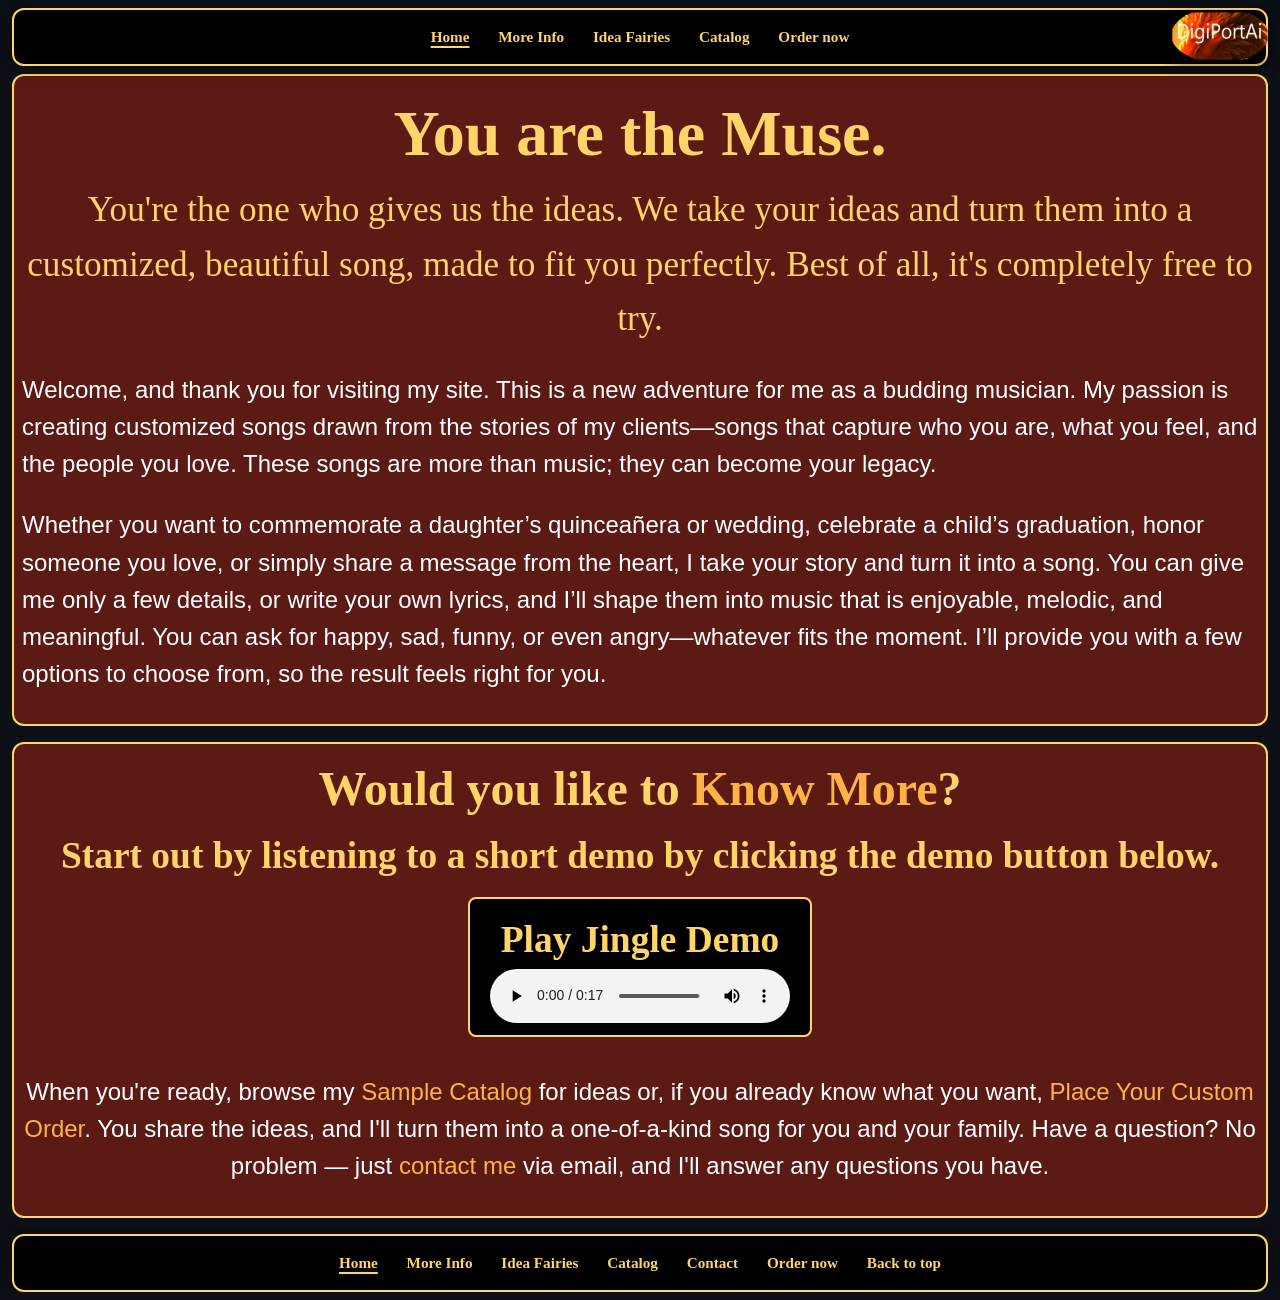
==== commit a4be7f27: "add DigiPortAI home button to all pages" ====
--- a/index.html
+++ b/index.html
@@ -128,6 +128,9 @@
   elements appear under the placeholder divs after load.
 -->
     <script src="assets/js/site-include.js" defer></script>
+  <!-- DigiPortAI home button (top right), links to jasyti.com -->
+  <script type="module" src="dai-portal-home-button/dai-home-button.js"></script>
+  <dai-home-button layout="fixed" href="https://jasyti.com/" label="Return to Jasyti home"></dai-home-button>
 </body>
 
 </html>
